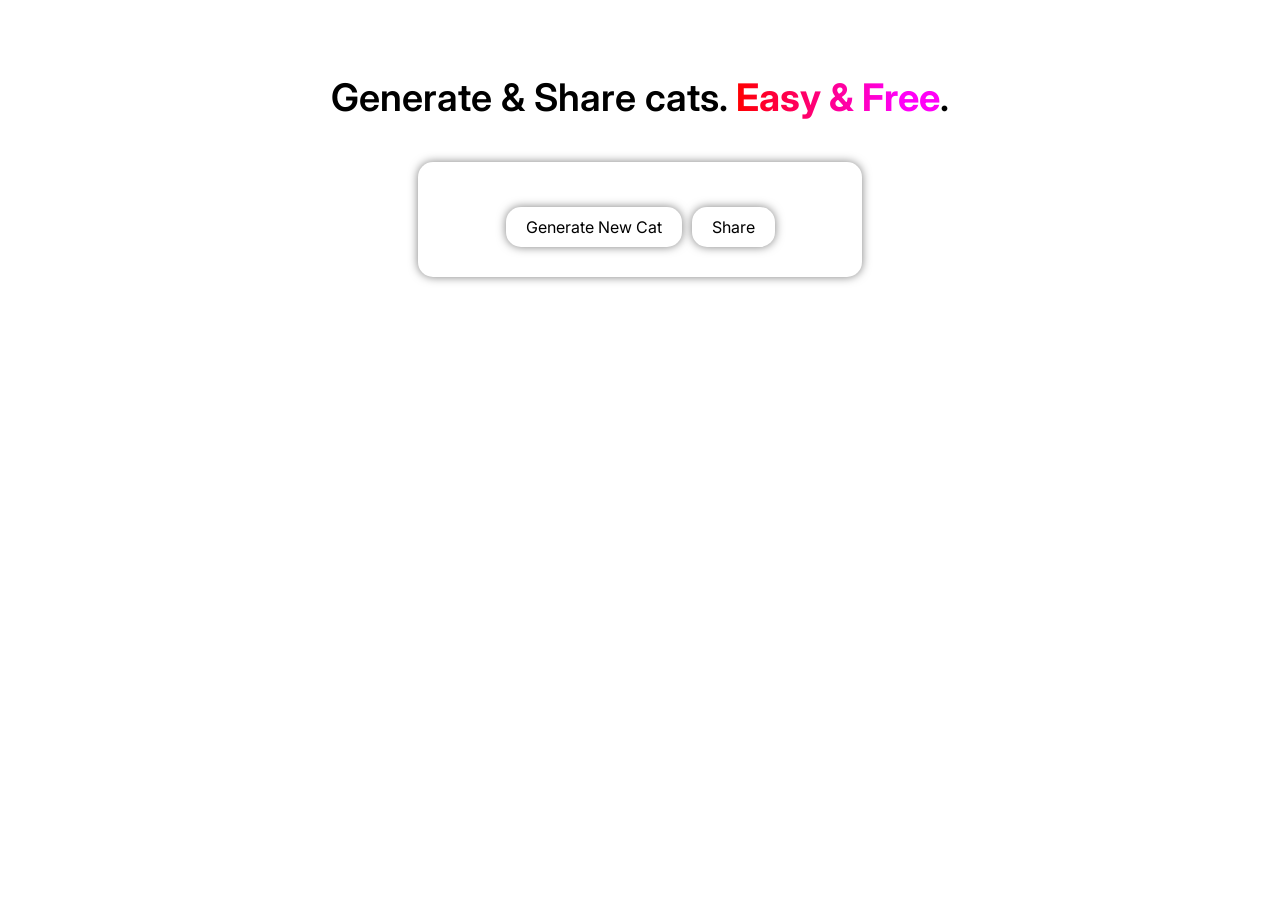
==== index.html @ 3f5237f1 "Initial commit" ====
<!-- index.html -->
<!DOCTYPE html>
<html lang="en">
<head>
    <meta charset="UTF-8">
    <meta name="viewport" content="width=device-width, initial-scale=1.0">
    <meta http-equiv="X-UA-Compatible" content="ie=edge">
    <title>Cat Sharing</title>
    <link rel="stylesheet" href="style.css">
</head>
<body>
    <h1>Generate & Share cats. <strong class="color">Easy & Free</strong>.</h1>
    <div class="cat">
        <img id="catImage">
        <div class="cat-buttons">
            <button onclick="generateNewCat()">Generate New Cat</button>
            <button onclick="shareCat()">Share</button>
        </div>
    </div>

    <script>
        function generateNewCat() {
            var xhr = new XMLHttpRequest();
            xhr.onreadystatechange = function() {
                if (xhr.readyState === 4 && xhr.status === 200) {
                    var data = JSON.parse(xhr.responseText);
                    var newCatImage = document.getElementById("catImage");

                    // Set the image source with the cat ID as a parameter
                    newCatImage.src = data[0].url;

                    // Store the cat ID in a global variable for later use
                    window.currentCatID = data[0].id;
                }
            };

            xhr.open("GET", "https://api.thecatapi.com/v1/images/search/", true);
            xhr.send();
        }

        function shareCat() {
           /*
            // Get the current URL and append the stored cat ID
            var currentURL = window.location.href;
            var catID = window.currentCatID;
            var shareURL = currentURL + catID;
            */
            var catID = window.currentCatID;
            var shareURL = "https://cdn2.thecatapi.com/images/" + catID + ".jpg";

            // Copy the URL to the clipboard
            navigator.clipboard.writeText(shareURL);
        }

        // Call the generateNewCat function when the page is loaded
        generateNewCat();
    </script>
</body>
</html>
---- style.css ----
@import url('https://fonts.googleapis.com/css2?family=Barlow:wght@600&family=Inter:wght@500;900&display=swap');

* {
    padding: 0;
    margin: 0;
    font-family: Inter, serif;
}

h1 {
    font-weight: 600;
    font-size: 38px;
    text-align: center;
    margin-top: 74px;
    margin-bottom: 42px;
}

.cat img {
    max-width: 60%;
    max-height: 60%;
    border-radius: 15px;
}

.cat {
    margin: auto;
    max-width: 30%;
    border-radius: 15px;
    padding: 30px;
    display: flex;
    flex-direction: column;
    align-items: center;
    justify-content: center;
    box-shadow: 0 0 10px rgba(0, 0, 0, 0.5);
}

.sharebutton {

    border-radius: 50%;
    background-color: white;
    box-shadow: 0 0 10px rgba(0, 0, 0, 0.5);
    display: flex;
    align-items: center;
    justify-content: center;
    cursor: pointer;
    margin-top: 10px;
    overflow: hidden;
}

.sharebutton img {
    width: 50%;
    height: auto;
}

.color {
    background-image: linear-gradient(270deg, rgba(255,0,247,1) 20%, rgba(255,0,0,1) 100%);
    -webkit-background-clip: text;
    color: transparent;
}

.cat-buttons {
    margin-top: 15px;
    display: flex;
    gap: 10px; /* Add some space between buttons */
}

.cat-buttons button {
    padding: 10px 20px; /* Adjust padding for larger buttons */
    font-size: 16px; /* Adjust font size */
    cursor: pointer;
    border: none;
    border-radius: 15px;
    color: black;
    background-color: white;
    box-shadow: 0 0 10px rgba(0, 0, 0, 0.5);
}

/* Add hover effect for buttons */
.cat-buttons button:hover {
    background-color: #f6f6f6;
}
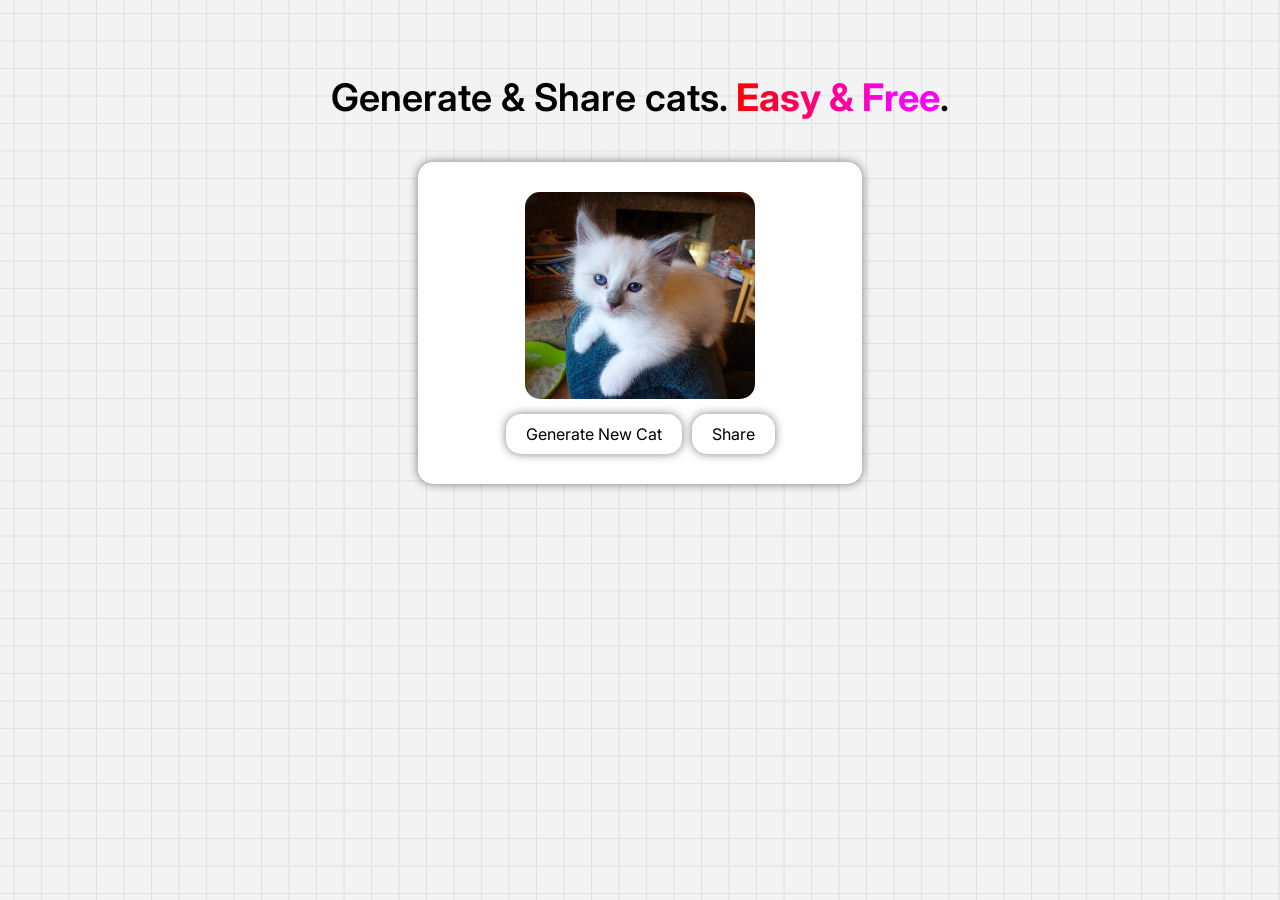
==== commit 67e9656d: "Commit" ====
--- a/index.html
+++ b/index.html
@@ -1,4 +1,4 @@
-<!-- index.html -->
+<!-- index.php -->
 <!DOCTYPE html>
 <html lang="en">
 <head>
@@ -7,53 +7,16 @@
     <meta http-equiv="X-UA-Compatible" content="ie=edge">
     <title>Cat Sharing</title>
     <link rel="stylesheet" href="style.css">
+    <script src="script.js"></script>
 </head>
 <body>
     <h1>Generate & Share cats. <strong class="color">Easy & Free</strong>.</h1>
     <div class="cat">
-        <img id="catImage">
+        <img id="catImage" src="assets/placeholder.png">
         <div class="cat-buttons">
             <button onclick="generateNewCat()">Generate New Cat</button>
             <button onclick="shareCat()">Share</button>
         </div>
     </div>
-
-    <script>
-        function generateNewCat() {
-            var xhr = new XMLHttpRequest();
-            xhr.onreadystatechange = function() {
-                if (xhr.readyState === 4 && xhr.status === 200) {
-                    var data = JSON.parse(xhr.responseText);
-                    var newCatImage = document.getElementById("catImage");
-
-                    // Set the image source with the cat ID as a parameter
-                    newCatImage.src = data[0].url;
-
-                    // Store the cat ID in a global variable for later use
-                    window.currentCatID = data[0].id;
-                }
-            };
-
-            xhr.open("GET", "https://api.thecatapi.com/v1/images/search/", true);
-            xhr.send();
-        }
-
-        function shareCat() {
-           /*
-            // Get the current URL and append the stored cat ID
-            var currentURL = window.location.href;
-            var catID = window.currentCatID;
-            var shareURL = currentURL + catID;
-            */
-            var catID = window.currentCatID;
-            var shareURL = "https://cdn2.thecatapi.com/images/" + catID + ".jpg";
-
-            // Copy the URL to the clipboard
-            navigator.clipboard.writeText(shareURL);
-        }
-
-        // Call the generateNewCat function when the page is loaded
-        generateNewCat();
-    </script>
 </body>
 </html>
--- a/style.css
+++ b/style.css
@@ -4,6 +4,14 @@
     padding: 0;
     margin: 0;
     font-family: Inter, serif;
+}
+
+body {
+    --color: #E1E1E1;
+    background-color: #F3F3F3;
+    background-image: linear-gradient(0deg, transparent 24%, var(--color) 25%, var(--color) 26%, transparent 27%,transparent 74%, var(--color) 75%, var(--color) 76%, transparent 77%,transparent),
+    linear-gradient(90deg, transparent 24%, var(--color) 25%, var(--color) 26%, transparent 27%,transparent 74%, var(--color) 75%, var(--color) 76%, transparent 77%,transparent);
+    background-size: 55px 55px;
 }
 
 h1 {
@@ -21,6 +29,7 @@
 }
 
 .cat {
+    background-color: white;
     margin: auto;
     max-width: 30%;
     border-radius: 15px;
@@ -77,3 +86,16 @@
 .cat-buttons button:hover {
     background-color: #f6f6f6;
 }
+
+.custom-popup {
+    position: fixed;
+    top: 10px;
+    left: 50%;
+    transform: translateX(-50%);
+    padding: 10px;
+    background-color: #4CAF50;
+    color: white;
+    border-radius: 5px;
+    box-shadow: 0 0 10px rgba(0, 0, 0, 0.5);
+    z-index: 999;
+}
